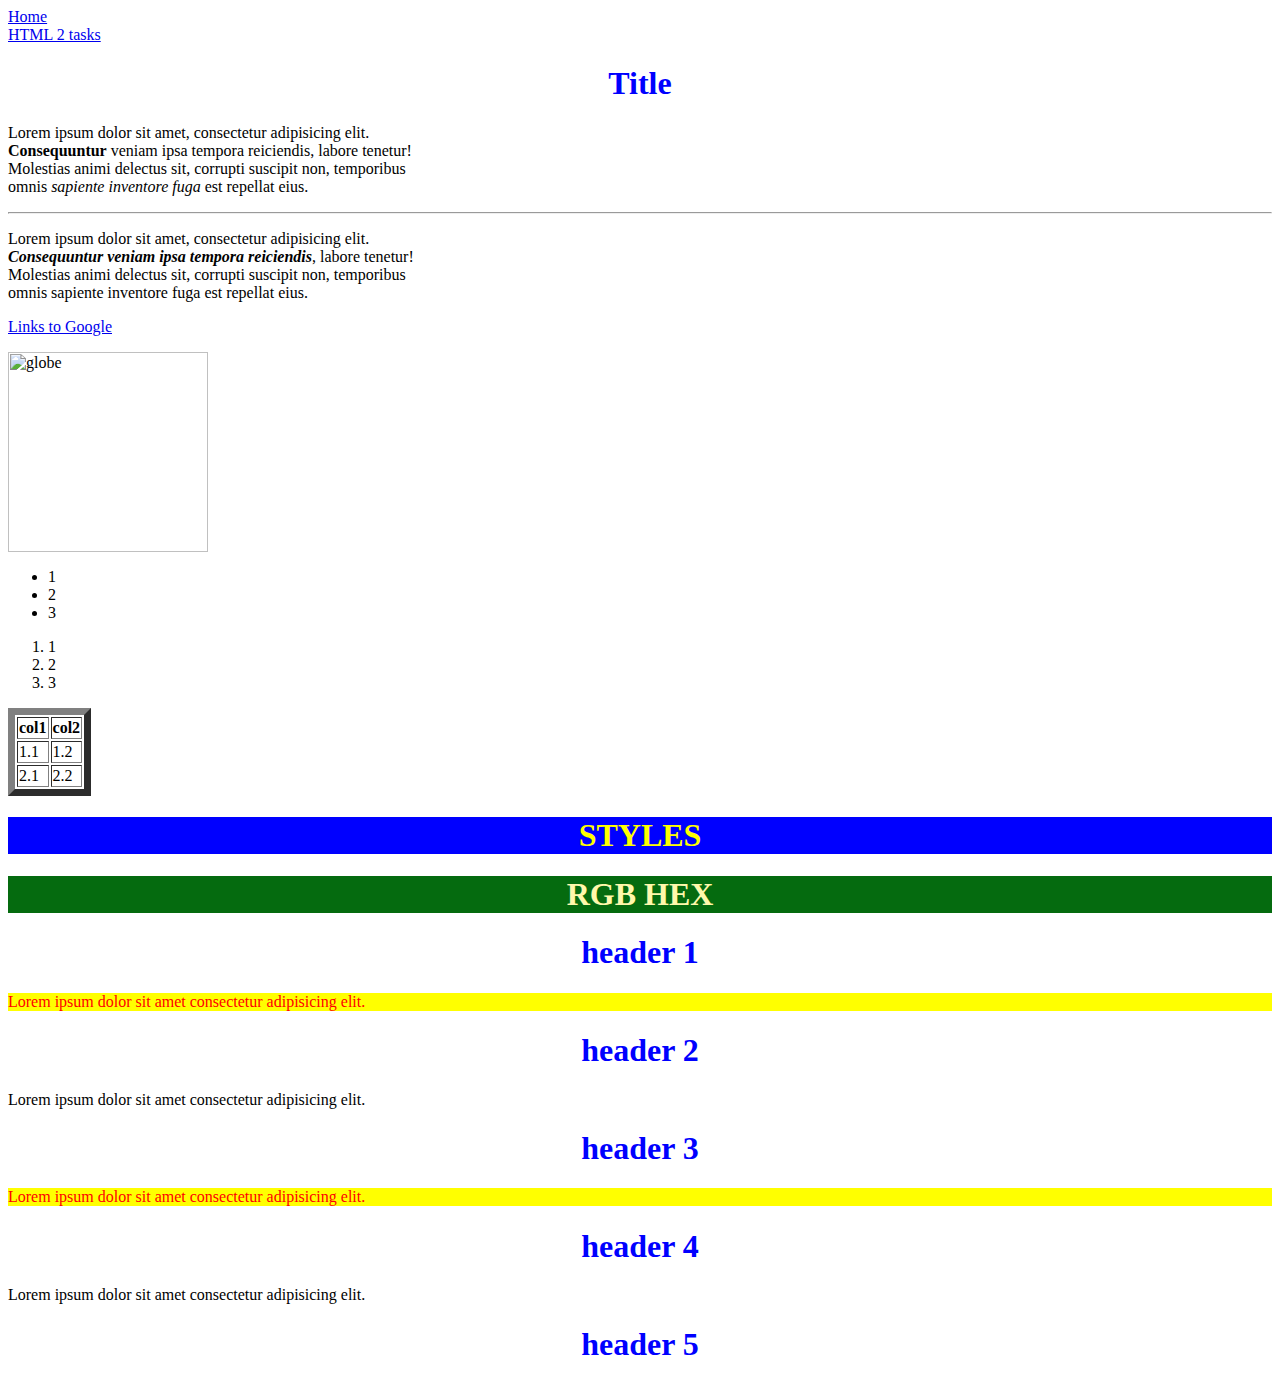
==== index.html @ 4a67fdea "Update index.html" ====
<html lang="en">
    <head>
        <title>Bar qalan</title>
        
        <link rel="stylesheet" href="styles.css">

    <style>
        h1 {
            color: blue;
            text-align: center;
        }
        .qwerty {
            color: red;
            background-color: yellow;
        }
    </style>
        
    </head>

    <body>


        <!-- Nav menu -->
        <a href="index.html">Home</a><br>
        <a href="html2.html">HTML 2 tasks</a>


        <h1>Title</h1>
        <p>Lorem ipsum dolor sit amet, consectetur adipisicing elit. <br>
            <b>Consequuntur</b> veniam ipsa tempora reiciendis, labore tenetur! <br>
            Molestias animi delectus sit, corrupti suscipit non, temporibus <br>
            omnis <i>sapiente inventore fuga</i> est repellat eius.
        </p>
        <hr>
        <p>Lorem ipsum dolor sit amet, consectetur adipisicing elit. <br>
            <b><i>Consequuntur veniam ipsa tempora reiciendis</i></b>, labore tenetur! <br>
            Molestias animi delectus sit, corrupti suscipit non, temporibus <br>
            omnis sapiente inventore fuga est repellat eius.
        </p>

        <a href="https://www.google.com">Links to Google</a><br>

        <p></p>

        <img src="https://m.media-amazon.com/images/I/719Uc9gcUuL.jpg" alt="globe" height="200px" width="200px">


    <!-- List -->
    <ul>
        <li>1</li>
        <li>2</li>
        <li>3</li>
    </ul>

    <ol>
        <li>1</li>
        <li>2</li>
        <li>3</li>
    </ol>

    <!-- Table -->
    <table border="7">
        <tr>
            <th>col1</th>
            <th>col2</th>
        </tr>
        <tr>
            <td>1.1</td>
            <td>1.2</td>
        </tr>
        <tr>
            <td>2.1</td>
            <td>2.2</td>
        </tr>
    </table>

    <h1 style="background-color: blue; color: yellow; text-align: center;">STYLES</h1>

    <h1 style="background-color: rgb(5, 107, 15); color: #fff8ab;">RGB HEX</h1>

<h1>header 1</h1>
    <p class="qwerty">Lorem ipsum dolor sit amet consectetur adipisicing elit.</p>
    <h1>header 2</h1>
    <p>Lorem ipsum dolor sit amet consectetur adipisicing elit.</p>

    <h1>header 3</h1>
    <p class="qwerty">Lorem ipsum dolor sit amet consectetur adipisicing elit.</p>

    <h1>header 4</h1>
    <p>Lorem ipsum dolor sit amet consectetur adipisicing elit.</p>

    <h1>header 5</h1>
        
        <script src="source.js"></script>
    </body>
</html>
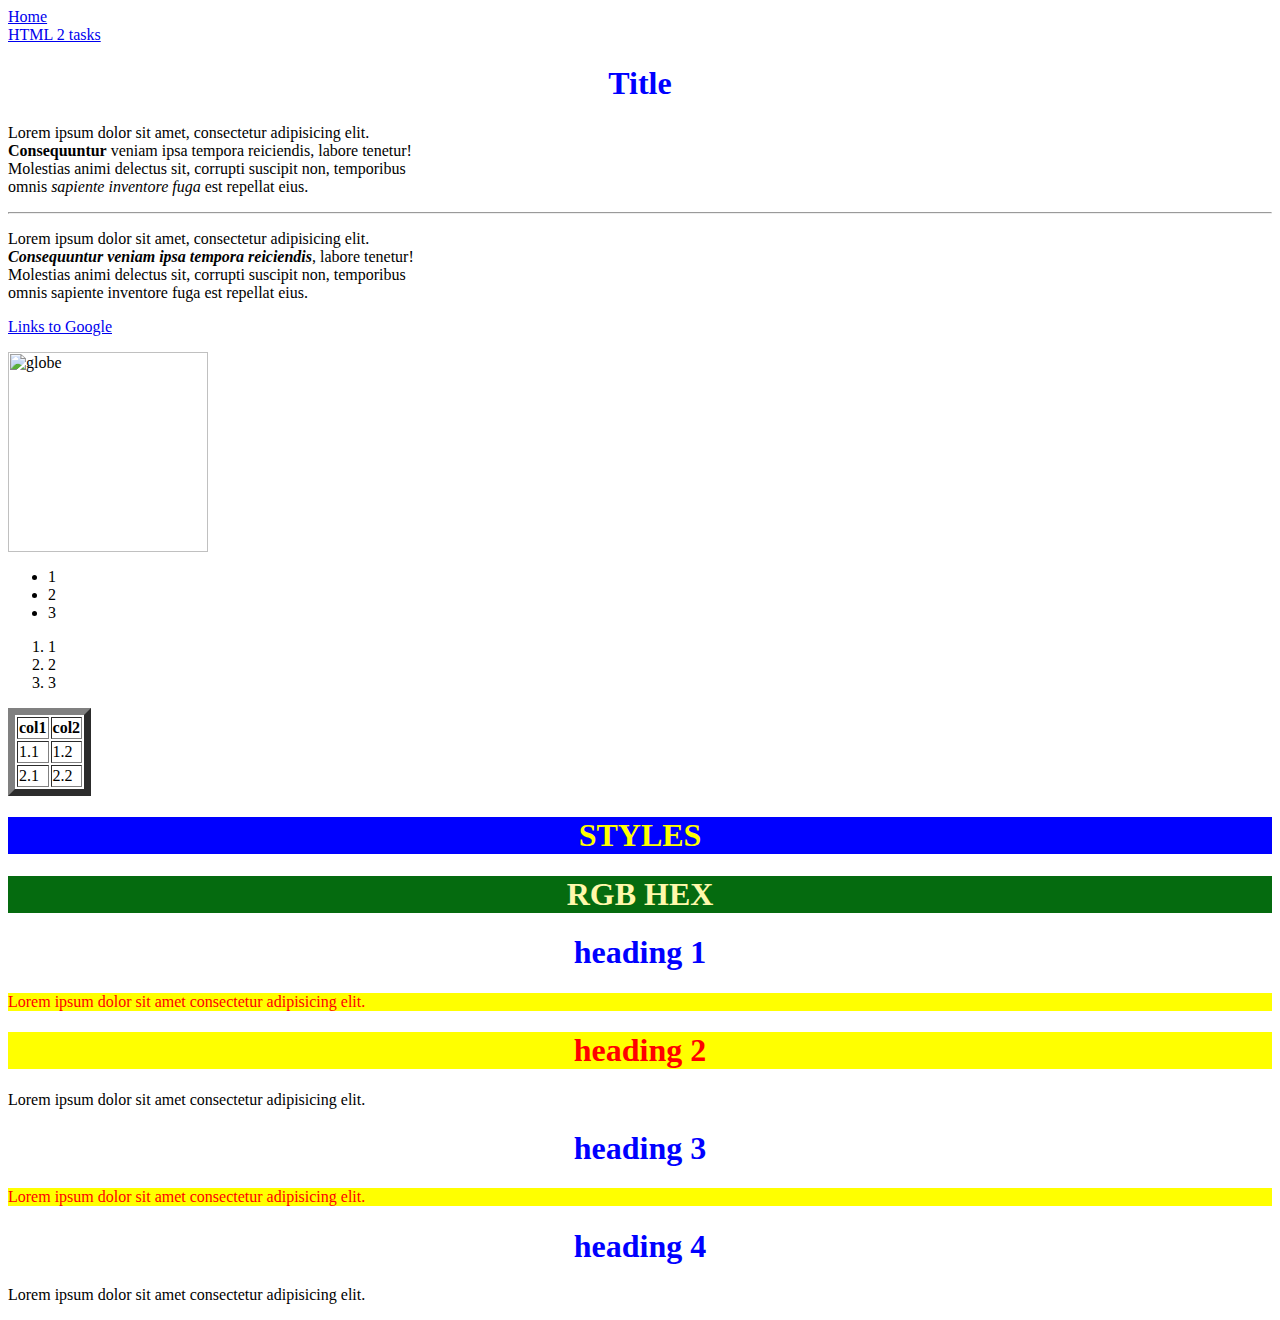
==== commit 76b01470: "Update index.html" ====
--- a/index.html
+++ b/index.html
@@ -10,8 +10,8 @@
             text-align: center;
         }
         .qwerty {
+            background-color: yellow;
             color: red;
-            background-color: yellow;
         }
     </style>
         
@@ -78,18 +78,18 @@
 
     <h1 style="background-color: rgb(5, 107, 15); color: #fff8ab;">RGB HEX</h1>
 
-<h1>header 1</h1>
-    <p class="qwerty">Lorem ipsum dolor sit amet consectetur adipisicing elit.</p>
-    <h1>header 2</h1>
-    <p>Lorem ipsum dolor sit amet consectetur adipisicing elit.</p>
+ <h1>heading 1</h1>
+    <p class="qwerty">Lorem ipsum dolor sit amet consectetur adipisicing elit. 
 
-    <h1>header 3</h1>
-    <p class="qwerty">Lorem ipsum dolor sit amet consectetur adipisicing elit.</p>
+    </p>
+    <h1 class="qwerty">heading 2</h1>
+    <p>Lorem ipsum dolor sit amet consectetur adipisicing elit. 
 
-    <h1>header 4</h1>
-    <p>Lorem ipsum dolor sit amet consectetur adipisicing elit.</p>
+    <h1>heading 3</h1>
+    <p class="qwerty">Lorem ipsum dolor sit amet consectetur adipisicing elit. 
 
-    <h1>header 5</h1>
+    <h1>heading 4</h1>
+    <p>Lorem ipsum dolor sit amet consectetur adipisicing elit. 
         
         <script src="source.js"></script>
     </body>
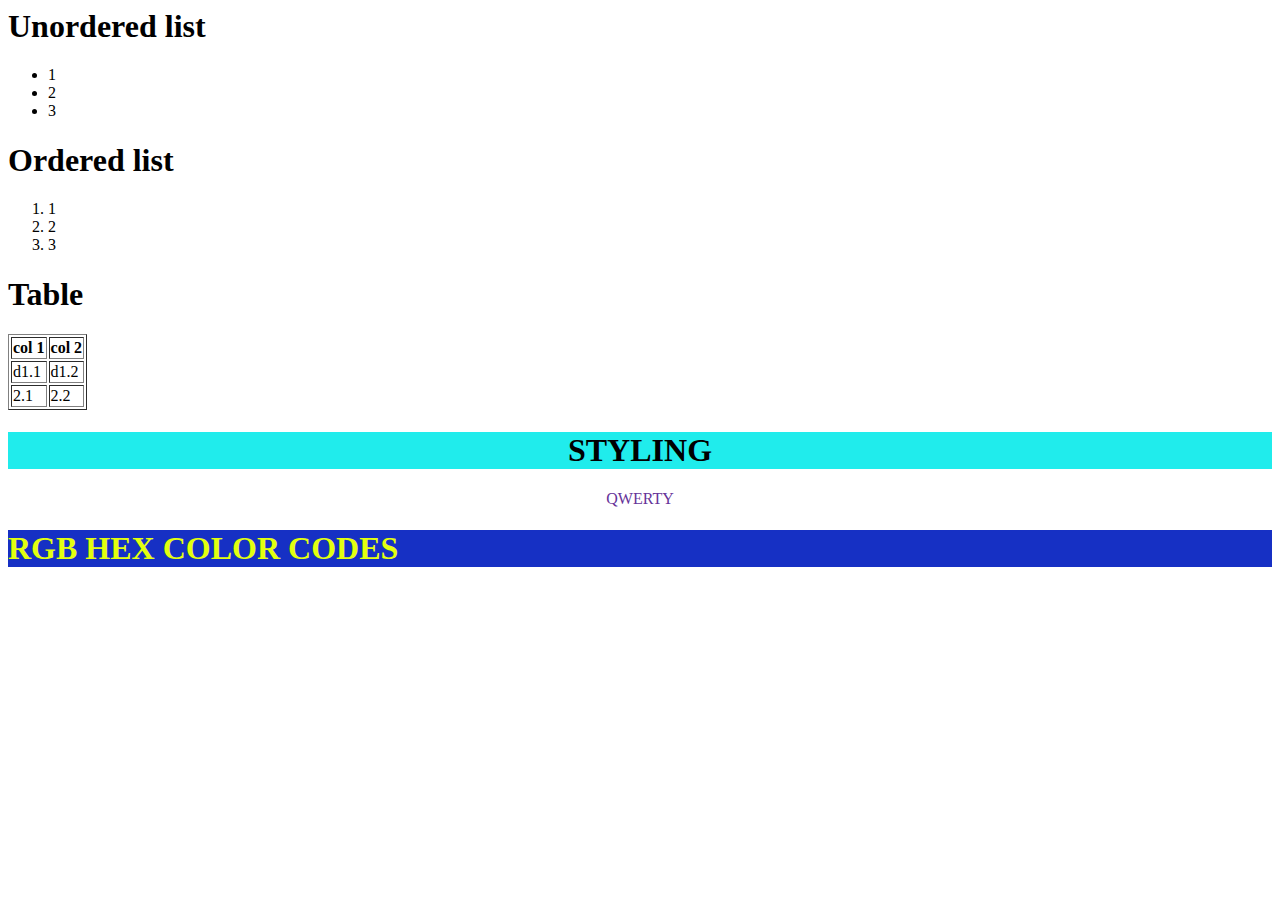
==== commit 0705ca47: "Update index.html" ====
--- a/index.html
+++ b/index.html
@@ -1,72 +1,42 @@
 <html lang="en">
     <head>
         <title>Bar qalan</title>
-        
-        <link rel="stylesheet" href="styles.css">
 
-    <style>
-        h1 {
-            color: blue;
-            text-align: center;
-        }
-        .qwerty {
-            background-color: yellow;
-            color: red;
-        }
-    </style>
         
     </head>
 
     <body>
-
-
-        <!-- Nav menu -->
-        <a href="index.html">Home</a><br>
-        <a href="html2.html">HTML 2 tasks</a>
-
-
-        <h1>Title</h1>
-        <p>Lorem ipsum dolor sit amet, consectetur adipisicing elit. <br>
-            <b>Consequuntur</b> veniam ipsa tempora reiciendis, labore tenetur! <br>
-            Molestias animi delectus sit, corrupti suscipit non, temporibus <br>
-            omnis <i>sapiente inventore fuga</i> est repellat eius.
-        </p>
-        <hr>
-        <p>Lorem ipsum dolor sit amet, consectetur adipisicing elit. <br>
-            <b><i>Consequuntur veniam ipsa tempora reiciendis</i></b>, labore tenetur! <br>
-            Molestias animi delectus sit, corrupti suscipit non, temporibus <br>
-            omnis sapiente inventore fuga est repellat eius.
-        </p>
-
-        <a href="https://www.google.com">Links to Google</a><br>
-
-        <p></p>
-
-        <img src="https://m.media-amazon.com/images/I/719Uc9gcUuL.jpg" alt="globe" height="200px" width="200px">
-
-
-    <!-- List -->
+<!DOCTYPE html>
+<html lang="en">
+<head>
+    <meta charset="UTF-8">
+    <meta name="viewport" content="width=device-width, initial-scale=1.0">
+    <title>Document</title>
+</head>
+<body>
+    <h1>Unordered list</h1>
     <ul>
         <li>1</li>
         <li>2</li>
         <li>3</li>
     </ul>
 
+    <h1>Ordered list</h1>
     <ol>
         <li>1</li>
         <li>2</li>
         <li>3</li>
     </ol>
 
-    <!-- Table -->
-    <table border="7">
+    <h1>Table</h1>
+    <table border="1">
         <tr>
-            <th>col1</th>
-            <th>col2</th>
+            <th>col 1</th>
+            <th>col 2</th>
         </tr>
         <tr>
-            <td>1.1</td>
-            <td>1.2</td>
+            <td>d1.1</td>
+            <td>d1.2</td>
         </tr>
         <tr>
             <td>2.1</td>
@@ -74,24 +44,12 @@
         </tr>
     </table>
 
-    <h1 style="background-color: blue; color: yellow; text-align: center;">STYLES</h1>
+    <h1 style="background-color: rgb(32, 236, 236); text-align: center;">STYLING</h1>
+    <p style="color: rebeccapurple; text-align: center;">QWERTY</p>
 
-    <h1 style="background-color: rgb(5, 107, 15); color: #fff8ab;">RGB HEX</h1>
-
- <h1>heading 1</h1>
-    <p class="qwerty">Lorem ipsum dolor sit amet consectetur adipisicing elit. 
-
-    </p>
-    <h1 class="qwerty">heading 2</h1>
-    <p>Lorem ipsum dolor sit amet consectetur adipisicing elit. 
-
-    <h1>heading 3</h1>
-    <p class="qwerty">Lorem ipsum dolor sit amet consectetur adipisicing elit. 
-
-    <h1>heading 4</h1>
-    <p>Lorem ipsum dolor sit amet consectetur adipisicing elit. 
-        
-        <script src="source.js"></script>
+    <h1 style="background-color: rgb(22, 48, 196); color: #e3ff0f;">RGB HEX COLOR CODES</h1>
+</body>
+</html>
     </body>
 </html>
 
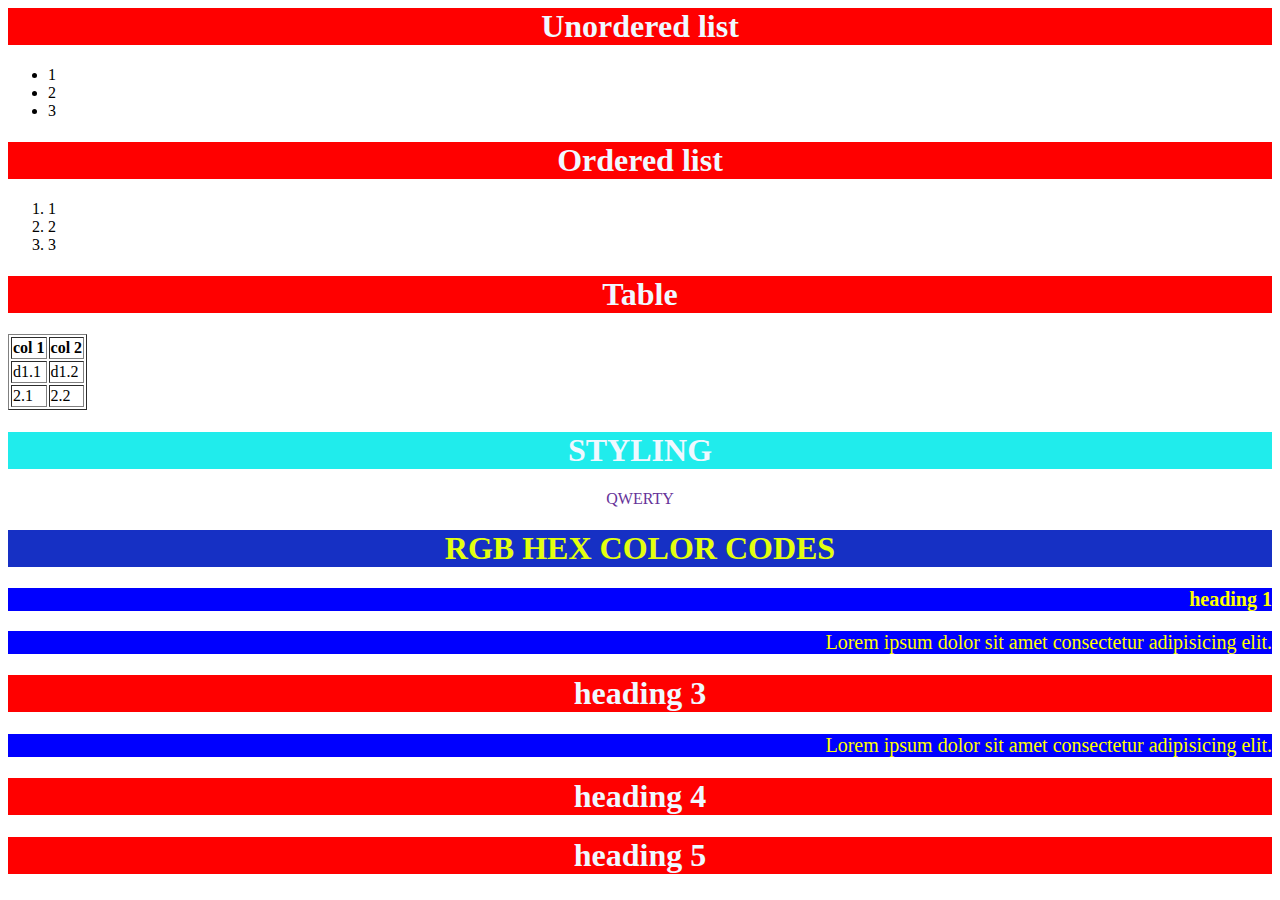
==== commit 5f1624a1: "Update index.html" ====
--- a/index.html
+++ b/index.html
@@ -12,6 +12,20 @@
     <meta charset="UTF-8">
     <meta name="viewport" content="width=device-width, initial-scale=1.0">
     <title>Document</title>
+     <style>
+        h1 {
+            color: aliceblue;
+            background-color: red;
+            text-align: center;
+        }
+        .qwerty {
+            background-color: blue;
+            color: yellow;
+            text-align: end;
+            font-size: 20px;
+        }
+     </style>
+    
 </head>
 <body>
     <h1>Unordered list</h1>
@@ -48,8 +62,13 @@
     <p style="color: rebeccapurple; text-align: center;">QWERTY</p>
 
     <h1 style="background-color: rgb(22, 48, 196); color: #e3ff0f;">RGB HEX COLOR CODES</h1>
-</body>
-</html>
+ <h1 class="qwerty">heading 1</h1>
+    <p  class="qwerty">Lorem ipsum dolor sit amet consectetur adipisicing elit.</p>
+    <h1>heading 3</h1>
+    <p  class="qwerty">Lorem ipsum dolor sit amet consectetur adipisicing elit.</p>
+    <h1>heading 4</h1>
+    <h1>heading 5</h1>
+
     </body>
 </html>
 
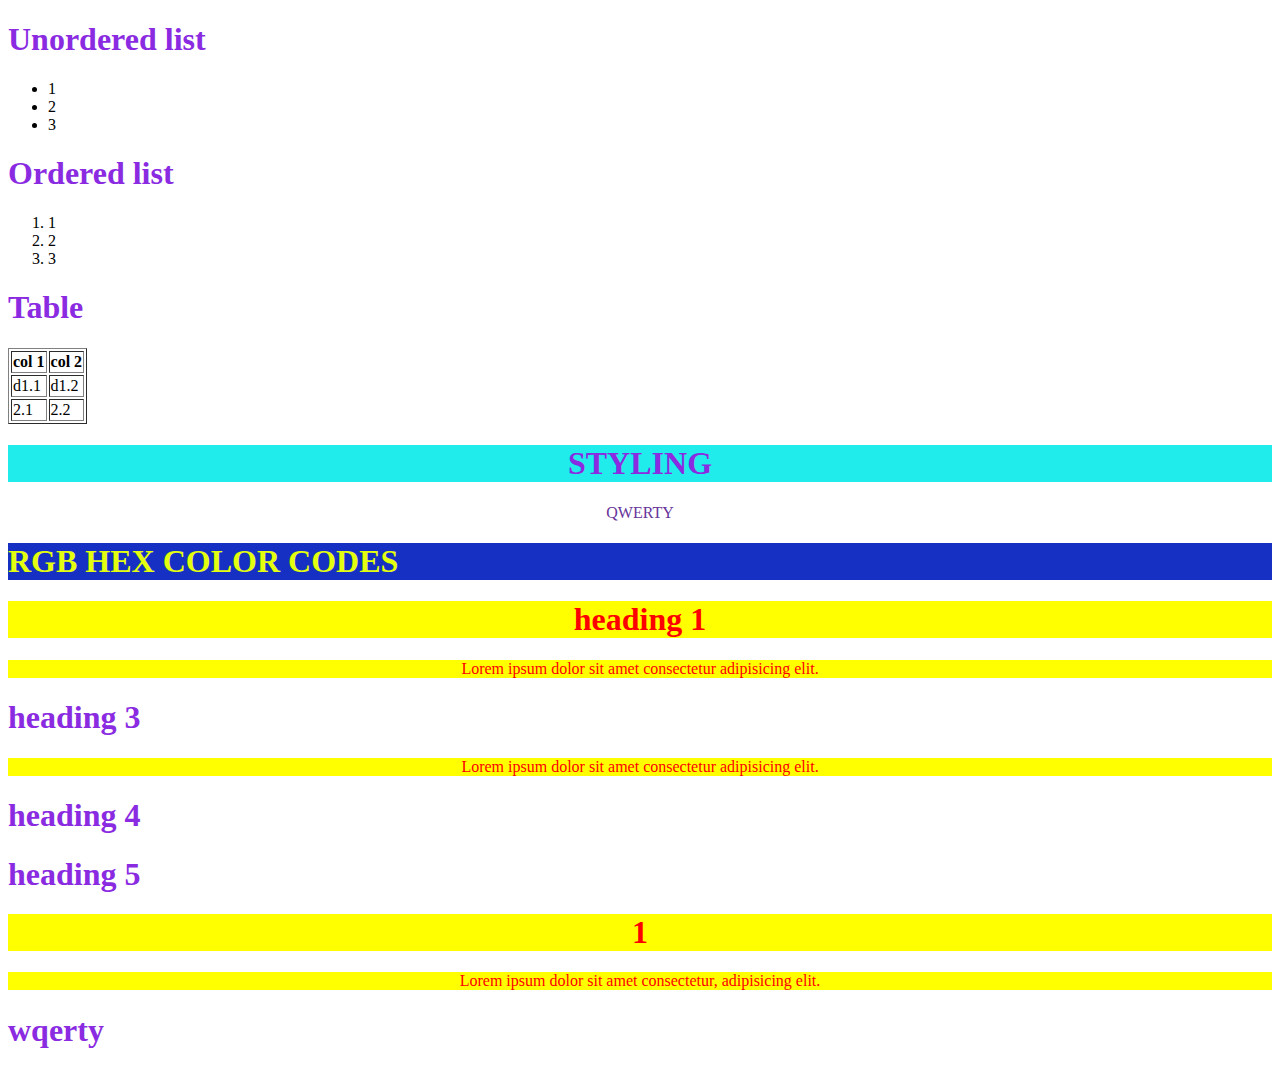
==== commit 7c4960ed: "Update index.html" ====
--- a/index.html
+++ b/index.html
@@ -1,30 +1,19 @@
-<html lang="en">
-    <head>
-        <title>Bar qalan</title>
-
-        
-    </head>
-
-    <body>
 <!DOCTYPE html>
 <html lang="en">
 <head>
     <meta charset="UTF-8">
     <meta name="viewport" content="width=device-width, initial-scale=1.0">
     <title>Document</title>
-     <style>
+    <style>
+        .qwerty{
+            background-color: yellow;
+            text-align: center;
+            color: red;
+        }
         h1 {
-            color: aliceblue;
-            background-color: red;
-            text-align: center;
+            color: blueviolet;
         }
-        .qwerty {
-            background-color: blue;
-            color: yellow;
-            text-align: end;
-            font-size: 20px;
-        }
-     </style>
+    </style>
     
 </head>
 <body>
@@ -69,6 +58,11 @@
     <h1>heading 4</h1>
     <h1>heading 5</h1>
 
+
+        <h1 class="qwerty">1</h1>
+    <p class="qwerty">Lorem ipsum dolor sit amet consectetur, adipisicing elit.</p>
+    <h1> wqerty</h1>
+    
     </body>
 </html>
 
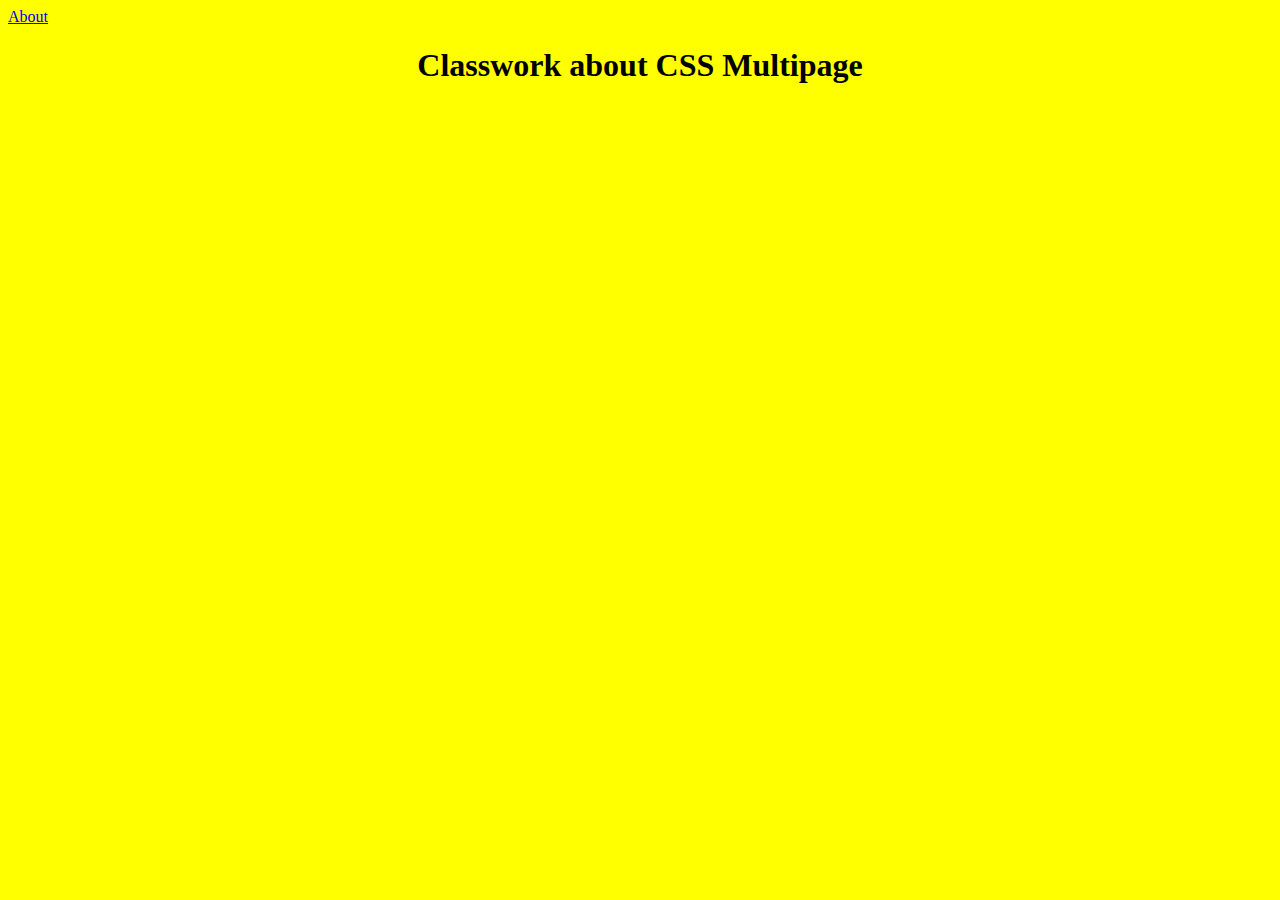
==== commit 62f49ad7: "Update index.html" ====
--- a/index.html
+++ b/index.html
@@ -1,68 +1,12 @@
 <!DOCTYPE html>
 <html lang="en">
 <head>
-    <meta charset="UTF-8">
-    <meta name="viewport" content="width=device-width, initial-scale=1.0">
-    <title>Document</title>
-    <style>
-        .qwerty{
-            background-color: yellow;
-            text-align: center;
-            color: red;
-        }
-        h1 {
-            color: blueviolet;
-        }
-    </style>
+      <title>Home</title>
     
+ <link rel="stylesheet" href="style.css">
 </head>
 <body>
-    <h1>Unordered list</h1>
-    <ul>
-        <li>1</li>
-        <li>2</li>
-        <li>3</li>
-    </ul>
-
-    <h1>Ordered list</h1>
-    <ol>
-        <li>1</li>
-        <li>2</li>
-        <li>3</li>
-    </ol>
-
-    <h1>Table</h1>
-    <table border="1">
-        <tr>
-            <th>col 1</th>
-            <th>col 2</th>
-        </tr>
-        <tr>
-            <td>d1.1</td>
-            <td>d1.2</td>
-        </tr>
-        <tr>
-            <td>2.1</td>
-            <td>2.2</td>
-        </tr>
-    </table>
-
-    <h1 style="background-color: rgb(32, 236, 236); text-align: center;">STYLING</h1>
-    <p style="color: rebeccapurple; text-align: center;">QWERTY</p>
-
-    <h1 style="background-color: rgb(22, 48, 196); color: #e3ff0f;">RGB HEX COLOR CODES</h1>
- <h1 class="qwerty">heading 1</h1>
-    <p  class="qwerty">Lorem ipsum dolor sit amet consectetur adipisicing elit.</p>
-    <h1>heading 3</h1>
-    <p  class="qwerty">Lorem ipsum dolor sit amet consectetur adipisicing elit.</p>
-    <h1>heading 4</h1>
-    <h1>heading 5</h1>
-
-
-        <h1 class="qwerty">1</h1>
-    <p class="qwerty">Lorem ipsum dolor sit amet consectetur, adipisicing elit.</p>
-    <h1> wqerty</h1>
-    
-    </body>
+    <a href="about.html">About</a>
+ <h1>Classwork about CSS Multipage</h1>
+</body>
 </html>
-
--- a/style.css
+++ b/style.css
@@ -0,0 +1,7 @@
+body {
+    background-color: yellow;
+}
+
+h1 {
+    text-align: center;
+}
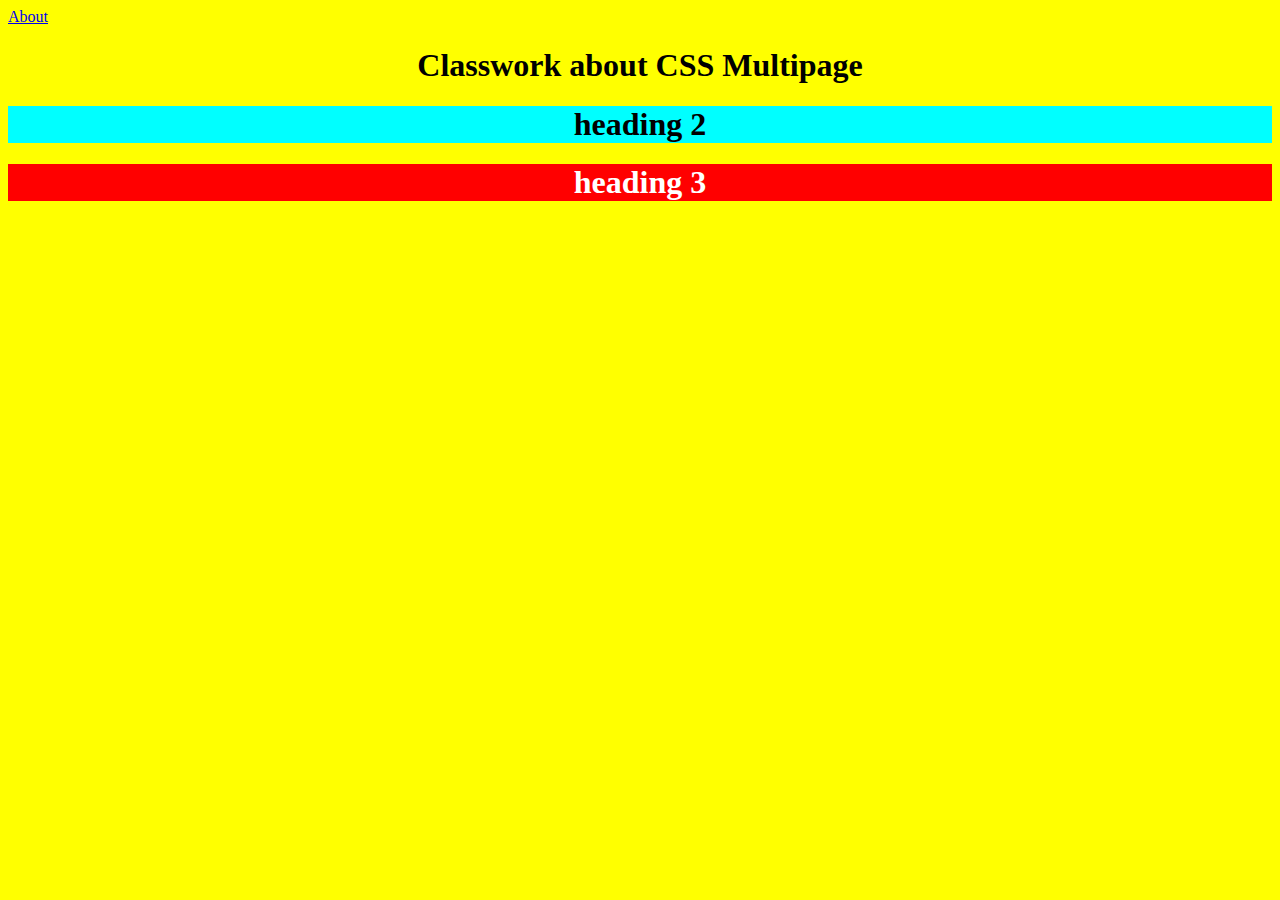
==== commit a7da8e94: "Update index.html" ====
--- a/index.html
+++ b/index.html
@@ -7,6 +7,8 @@
 </head>
 <body>
     <a href="about.html">About</a>
- <h1>Classwork about CSS Multipage</h1>
+ <h1 >Classwork about CSS Multipage</h1>
+ <h1 class="head1">heading 2</h1>
+ <h1 id="head2">heading 3</h1>
 </body>
 </html>
--- a/style.css
+++ b/style.css
@@ -5,3 +5,12 @@
 h1 {
     text-align: center;
 }
+
+.head1 {
+    background-color: aqua;
+}
+
+#head2 {
+    background-color: red;
+    color: white;
+}
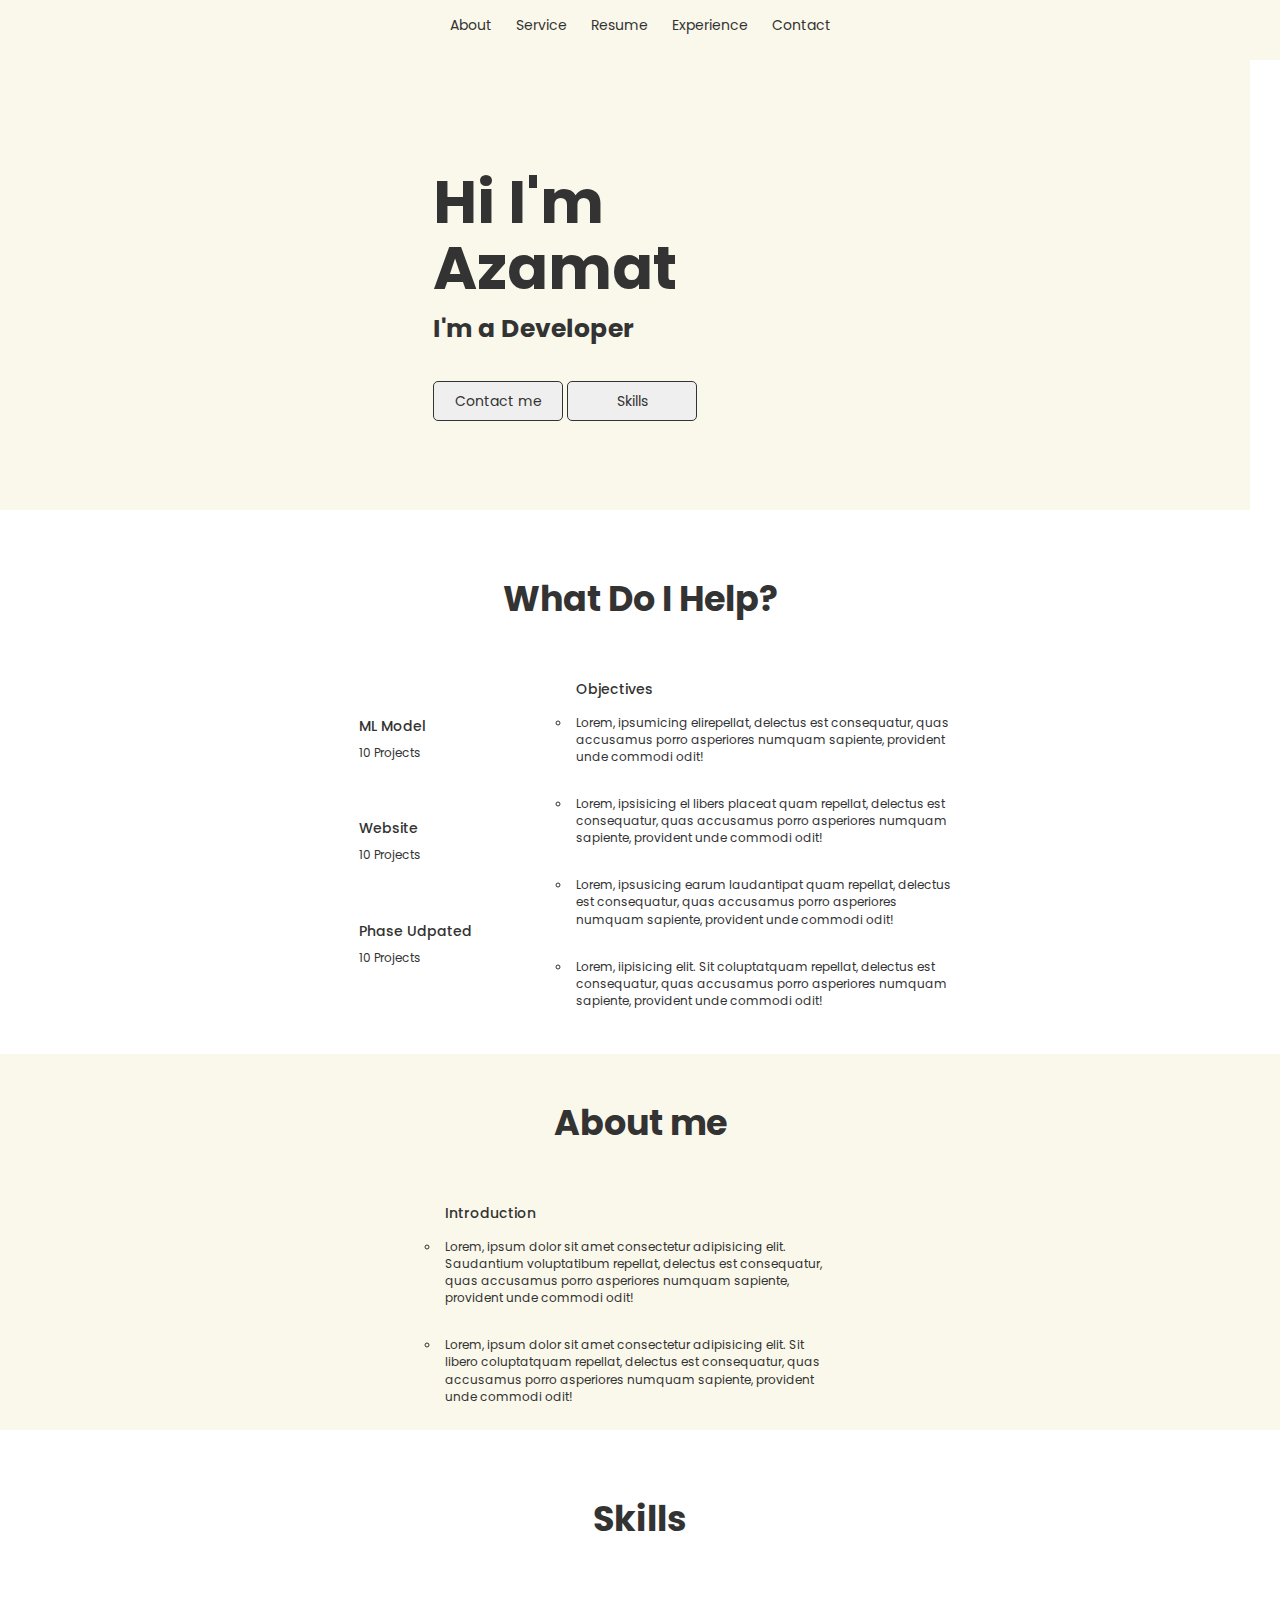
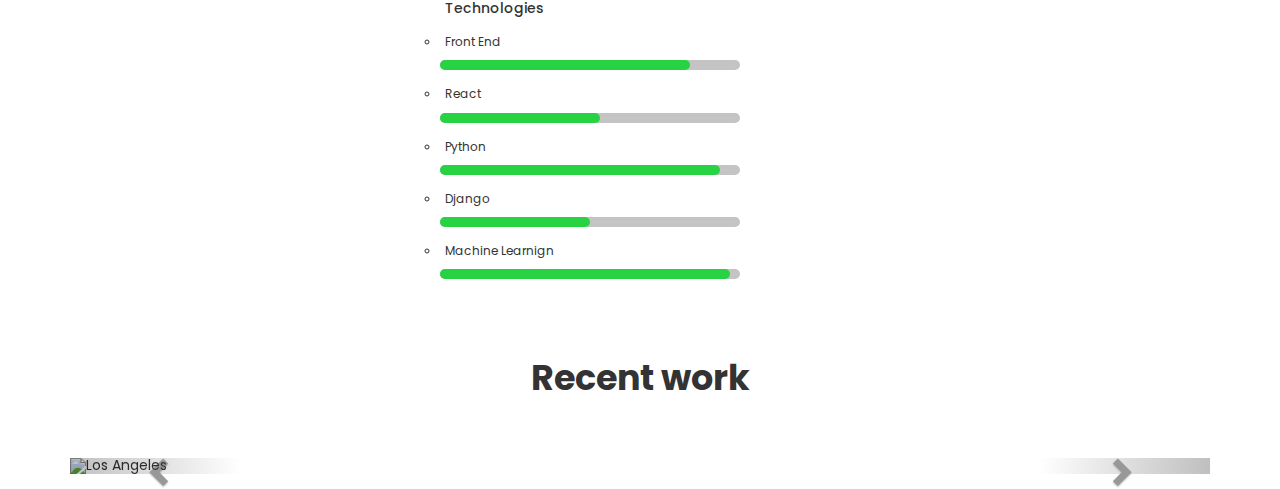
==== commit 8bac7d41: "Add files via upload" ====
--- a/index.html
+++ b/index.html
@@ -1,14 +1,199 @@
 <!DOCTYPE html>
 <html lang="en">
 <head>
-      <title>Home</title>
+    <link rel="stylesheet" href="style.css">
+    <title>The Box Model. Image Filter.</title>
     
- <link rel="stylesheet" href="style.css">
-</head>
-<body>
-    <a href="about.html">About</a>
- <h1 >Classwork about CSS Multipage</h1>
- <h1 class="head1">heading 2</h1>
- <h1 id="head2">heading 3</h1>
-</body>
-</html>
+    <link rel="stylesheet" href="https://maxcdn.bootstrapcdn.com/bootstrap/3.4.1/css/bootstrap.min.css">
+  <script src="https://ajax.googleapis.com/ajax/libs/jquery/3.7.1/jquery.min.js"></script>
+  <script src="https://maxcdn.bootstrapcdn.com/bootstrap/3.4.1/js/bootstrap.min.js"></script>
+  
+  
+
+  
+
+    <link rel="preconnect" href="https://fonts.googleapis.com">
+    <link rel="preconnect" href="https://fonts.gstatic.com" crossorigin>
+    <link href="https://fonts.googleapis.com/css2?family=Poppins:ital,wght@0,100;0,200;0,300;0,400;0,500;0,600;0,700;0,800;0,900;1,100;1,200;1,300;1,400;1,500;1,600;1,700;1,800;1,900&display=swap" rel="stylesheet"></head>
+    <body>
+        <nav>
+            <ul>
+                <li>About</li>
+                <li>Service</li>
+                <li>Resume</li>
+                <li>Experience</li>
+                <li>Contact</li>
+            </ul>
+        </nav>
+
+        <section class="hero">
+            
+            <div class="hero-text">
+                <h1>Hi I'm <br> Azamat</h1>
+                <p>I'm a Developer</p><br>
+                <button class="contact">Contact me</button>
+                <button class="skills">Skills</button>
+            </div>
+
+            <div class="hero-image">
+                <img src="https://creazilla-store.fra1.digitaloceanspaces.com/cliparts/7873752/programmer-clipart-xl.png" alt="">
+            </div>
+
+        </section>
+
+
+        <section class="help">
+            <h3>What Do I Help?</h3>
+            <div class="help-content">
+                <div class="icons">
+                    <ul>
+                        <li>
+                            <img src="img/deep-learning.png" alt="">
+                            <div>
+                                <h5>ML Model</h5>
+                                <p>10 Projects</p>
+                            </div>
+                        </li>
+                        <li>
+                            <img src="img/ux.png" alt="">
+                            <div>
+                                <h5>Website</h5>
+                                <p>10 Projects</p>
+                            </div>
+                        </li>
+                        <li>
+                            <img src="img/circle.png" alt="">
+                            <div>
+                                <h5>Phase Udpated</h5>
+                                <p>10 Projects</p>
+                            </div>
+                        </li>
+                    </ul>
+                </div>
+                <div class="obj">
+                    <p>Objectives</p>
+                    <ul class="obj">
+                        <li>Lorem, ipsumicing elirepellat, delectus est consequatur, quas accusamus porro asperiores numquam sapiente, provident unde commodi odit!</li>
+                        <li>Lorem, ipsisicing el libers placeat quam repellat, delectus est consequatur, quas accusamus porro asperiores numquam sapiente, provident unde commodi odit!</li>
+                        <li>Lorem, ipsusicing earum laudantipat quam repellat, delectus est consequatur, quas accusamus porro asperiores numquam sapiente, provident unde commodi odit!</li>
+                        <li>Lorem, iipisicing elit. Sit coluptatquam repellat, delectus est consequatur, quas accusamus porro asperiores numquam sapiente, provident unde commodi odit!</li>
+                    </ul>
+                </div>
+            </div>
+        </section>
+
+        <section class="about">
+            <h3>About me</h3>
+            <div class="help-content">
+                <div class="obj">
+                    <p>Introduction</p>
+                    <ul class="obj">
+                        <li>Lorem, ipsum dolor sit amet consectetur adipisicing elit. Saudantium voluptatibum repellat, delectus est consequatur, quas accusamus porro asperiores numquam sapiente, provident unde commodi odit!</li>
+                        <li>Lorem, ipsum dolor sit amet consectetur adipisicing elit. Sit libero coluptatquam repellat, delectus est consequatur, quas accusamus porro asperiores numquam sapiente, provident unde commodi odit!</li>
+                    </ul>
+                </div>
+                <div class="about-img">
+                    <img src="https://cdni.iconscout.com/illustration/premium/thumb/male-coder-working-on-computer-9724524-7963299.png" alt="">
+                </div>
+                
+            </div>
+        </section>
+
+
+
+        <section class="skills">
+            <h3>Skills</h3>
+            <div class="help-content">
+                <div class="obj">
+                    <p>Technologies</p>
+                    <ul class="skills-tech">
+                        <li>Front End</li>    
+                        <div class="front">
+                            <div class="child"></div>
+                        </div>
+                        <li>React</li>    
+                        <div class="react">
+                            <div class="child"></div>
+                        </div>
+                        <li>Python</li>    
+                        <div class="py">
+                            <div class="child"></div>
+                        </div>
+                        <li>Django</li>    
+                        <div class="djan">
+                            <div class="child"></div>
+                        </div>
+                        <li>Machine Learnign</li>
+                        <div class="ml">
+                            <div class="child"></div>
+                        </div>    
+                    </ul>
+                </div>
+                <div class="skils-img">
+                    <img src="https://png.pngtree.com/png-clipart/20230824/original/pngtree-advanced-computer-skills-abstract-concept-vector-illustration-picture-image_8420785.png" alt="">
+                </div>
+                
+            </div>
+        </section>
+        
+        
+
+
+
+
+
+
+
+
+
+
+        
+
+
+
+
+        
+<div class="container">
+  <h2>Recent work</h2>  
+  <div id="myCarousel" class="carousel slide" data-ride="carousel">
+    <!-- Indicators -->
+    <ol class="carousel-indicators">
+      <li data-target="#myCarousel" data-slide-to="0" class="active"></li>
+      <li data-target="#myCarousel" data-slide-to="1"></li>
+      <li data-target="#myCarousel" data-slide-to="2"></li>
+    </ol>
+
+    <!-- Wrapper for slides -->
+    <div class="carousel-inner">
+      <div class="item active">
+        <img src="img/Screenshot 2023-11-29 at 12.43.17.png" alt="Los Angeles" style="width:100%;">
+      </div>
+
+      <div class="item">
+        <img src="img/Screenshot 2023-11-29 at 12.43.17.png" alt="Chicago" style="width:100%;">
+      </div>
+    
+      <div class="item">
+        <img src="img/Screenshot 2023-11-29 at 12.43.17.png" alt="New york" style="width:100%;">
+      </div>
+    </div>
+
+    <!-- Left and right controls -->
+    <a class="left carousel-control" href="#myCarousel" data-slide="prev">
+      <span class="glyphicon glyphicon-chevron-left"></span>
+      <span class="sr-only">Previous</span>
+    </a>
+    <a class="right carousel-control" href="#myCarousel" data-slide="next">
+      <span class="glyphicon glyphicon-chevron-right"></span>
+      <span class="sr-only">Next</span>
+    </a>
+  </div>
+</div>
+
+
+
+
+
+
+    </body>
+</html>--- a/style.css
+++ b/style.css
@@ -1,16 +1,200 @@
-body {
-    background-color: yellow;
-}
-
-h1 {
+* {
+    margin: 0;
+    padding: 0;
+    color: #333333;
+    font-family: 'Poppins';
+    font-size: 14px;
+}
+
+body, html {
+    height: 100%;
+}
+
+nav li {
+    list-style: none;
+    display: inline;
+    padding: 10px;
+} 
+
+nav li:hover {
+    background-color: #e5dbdb;
+    border-radius: 5px;
+} 
+nav {
+    padding: 15px;
+    background-color: #faf8ea;
     text-align: center;
 }
 
-.head1 {
-    background-color: aqua;
-}
-
-#head2 {
-    background-color: red;
-    color: white;
-}
+.hero {
+    display: flex;
+    height: 50%;
+    background-color: #faf8ea;
+    justify-content: center;
+    align-items: center;
+    margin-right: 30px;
+    padding: 20px;
+}
+.hero-text  h1 {
+    font-size: 60px;
+    font-weight: bolder;
+    line-height: 110%;
+}
+.hero-text  p {
+    font-size: 25px;
+    font-weight: bolder;
+}
+
+
+.hero-image img {
+    height: 280px;
+    margin-left: 120px;
+}
+
+.hero-text button {
+    height: 40px;
+    width: 130px;
+    border: 1px solid #333333;
+    border-radius: 5px;
+    margin-top: 5px;
+}
+
+.hero-text button:hover {
+    border: none;
+    background-color: #e5dbdb;
+}
+
+.icons li img {
+    height: 60px;
+    margin-right: 20px;
+}
+
+.icons li {
+    display: flex;
+    align-items: center;
+    padding: 10px;
+    margin: 20px;
+    font-size: 16px;
+    font-weight: bold;
+}
+
+.icons li p {
+    font-size: 12px;
+    font-weight: normal;
+    margin-right: 120px;
+}
+
+.help-content {
+    display: flex;
+    justify-content: center;
+}
+
+.help h3, .about h3, .skills h3, .container>h2 {
+    text-align: center;
+padding: 50px;
+    font-size: 35px;
+    font-weight: bolder;
+}
+.obj {
+    width: 400px;
+}
+.obj li {
+    font-size: 12px;
+    font-weight: normal;
+    padding: 5px;
+    list-style-type: circle;
+    margin: 5px 0 20px 0;;
+
+}
+
+.obj > p{
+    padding-left: 5px;
+    font-weight: 500;
+}
+
+section.about {
+    background-color: #faf8ea;
+
+}
+
+section.about img {
+    height: 400px;
+    margin-top: -100px;
+}
+
+section.skills img {
+    height: 390px;
+    margin-top: -50px;
+}
+
+.front, .react, .py, .djan, .ml{
+    height: 10px;
+    width: 300px;
+    background-color: #c4c4c4;
+    margin: 0 0 0 5px;
+    border-radius: 5px;
+    margin: -15px 0 10px 0;
+}
+
+.front .child {
+    margin: 0 0 0 5px;
+    height: 10px;
+    width: 250px;
+    background-color: #27d342;
+    margin: 0;
+    border-radius: 5px;
+    
+}
+
+.py .child {
+    margin: 0 0 0 5px;
+    height: 10px;
+    width: 280px;
+    background-color: #27d342;
+    margin: 0;
+    border-radius: 5px;
+    
+}
+
+.djan .child {
+    margin: 0 0 0 5px;
+    height: 10px;
+    width: 150px;
+    background-color: #27d342;
+    margin: 0;
+    border-radius: 5px;
+    
+}
+
+.react .child {
+    margin: 0 0 0 5px;
+    height: 10px;
+    width: 160px;
+    background-color: #27d342;
+    margin: 0;
+    border-radius: 5px;
+    
+}
+
+.ml .child {
+    margin: 0 0 0 5px;
+    height: 10px;
+    width: 290px;
+    background-color: #27d342;
+    margin: 0;
+    border-radius: 5px;
+    
+}
+hi {
+    padding-bottom: 20px;
+}
+
+
+.obj1 .fr {
+    font-weight: 500;
+    font-size: 18px;
+}
+
+
+
+
